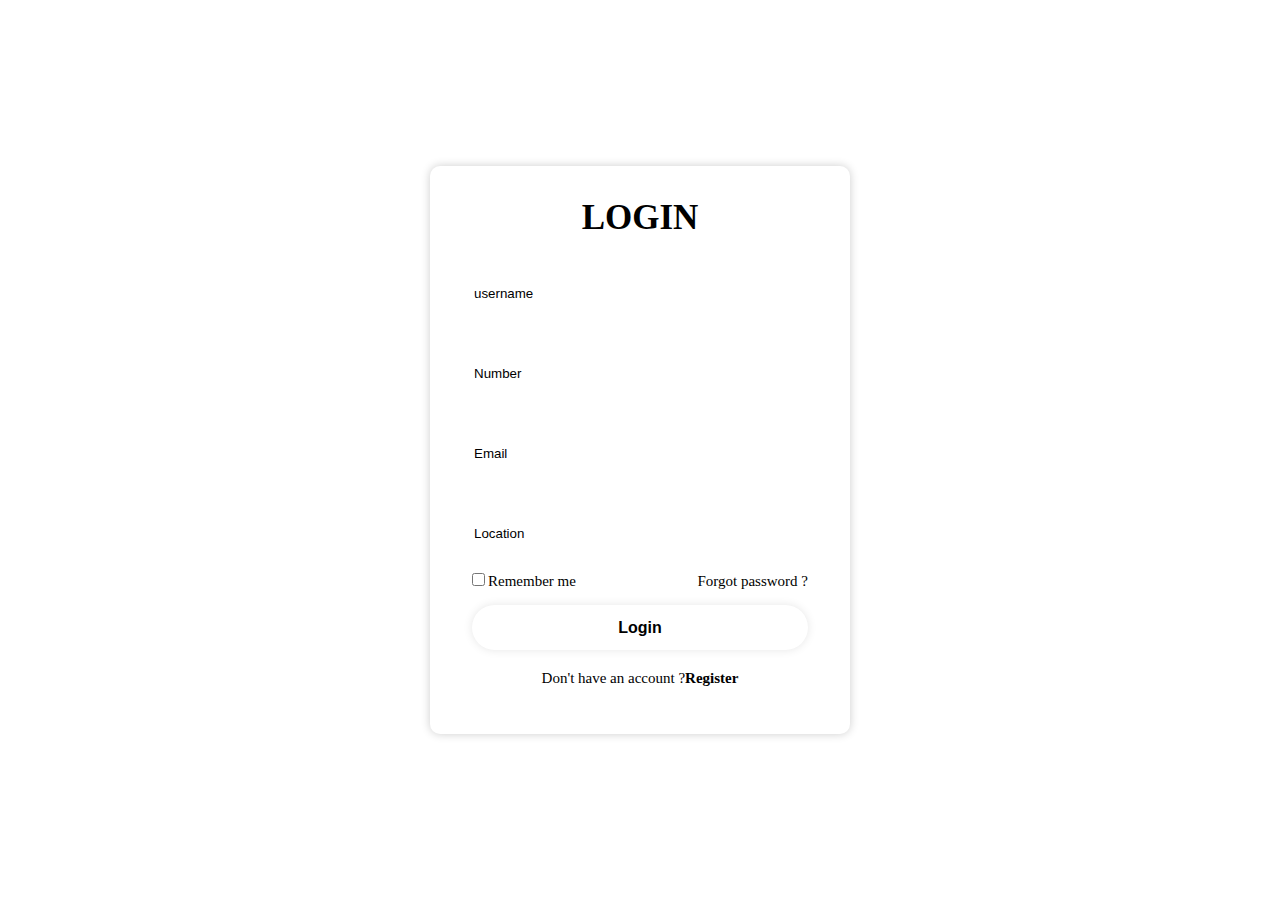
==== login.html @ 52b9b612 "hotel booking side" ====
<!DOCTYPE html>
<html lang="en">
  <head>
    <meta charset="UTF-8" />
    <meta name="viewport" content="width=device-width, initial-scale=1.0" />
    <link
      rel="stylesheet"
      href="https://cdnjs.cloudflare.com/ajax/libs/font-awesome/6.6.0/css/all.min.css"
      integrity="sha512-Kc323vGBEqzTmouAECnVceyQqyqdsSiqLQISBL29aUW4U/M7pSPA/gEUZQqv1cwx4OnYxTxve5UMg5GT6L4JJg=="
      crossorigin="anonymous"
      referrerpolicy="no-referrer"
    />

    <link rel="stylesheet" href="login.css" />
    <title>Document</title>
  </head>
  <body>

    
    


    <div class="log">
      <form action="">
        <h1>LOGIN</h1>
        <div class="user">
          <input type="text" placeholder="username" required />
          <i class="fa-solid fa-user"></i>
        </div>
        <div class="user">
          <input type="number" placeholder="Number" required />
          <i class="fa-solid fa-lock"></i>
        </div>
        <div class="user">
          <input type="email" placeholder="Email" required />
          <i class="fa-solid fa-lock"></i>
        </div>
        <div class="user">
          <input type="text" placeholder="Location" required />
          <i class="fa-solid fa-lock"></i>
        </div>
        <div class="for">
          <label for=""><input type="checkbox" />Remember me</label>
          <a href="#">Forgot password ?</a>
        </div>
        <button type="submit" class="btn"><a href="/index.html" style="text-decoration: none; color: black;">Login</a></button>
        <div class="reg">
          <p>Don't have an account ?<a href="#">Register</a></p>
        </div>
      </form>
    </div>
  </body>
</html>
---- login.css ----
* {
  margin: 0%;
  padding: 0%;
  box-sizing: border-box;
}

body {
  display: flex;
  justify-content: center;
  align-items: center;
  height: 100vh;
  background: url("https://cdn.pixabay.com/photo/2017/06/12/21/01/liege-2396802_640.jpg")
    no-repeat;
  background-size: cover;
  background-position: center;
}

.log {
  width: 420px;
  background: transparent;
  border: 2px solid rgba(255, 255, 255, 0.2);
  backdrop-filter: blue(20px);
  box-shadow: 0 0 10px rgba(0, 0, 0, 0.2);
  color: black;
  border-radius: 10px;
  padding: 30px 40px;
}
.log h1 {
  font-size: 35px;
  text-align: center;
}
.log .user {
  position: relative;
  width: 100%;
  height: 50px;
  margin: 30px 0;
}
.user input {
  width: 100%;
  height: 100%;
  background: transparent;
  border: none;
  outline: none;
  border: 2px solid rgba(255, 255, 255, 0.2);
  border-radius: 40px;
}
.user input::placeholder {
  color: black;
}
.user i {
  position: absolute;
  right: 20px;
  top: 50%;
  transform: translate(-50%);
  font-size: 20px;
}
.log .for {
  display: flex;
  justify-content: space-between;
  font-size: 15px;
  margin: -15px 0 15px;
}
.for label input {
  color: black;
  margin-right: 3px;
}
.for a {
  color: black;
  text-decoration: none;
}
.for a:hover {
  text-decoration: underline;
}
.log .btn {
  width: 100%;
  height: 45px;
  background: white;
  border: none;
  outline: none;
  border-radius: 40px;
  box-shadow: 0 0 10px rgba(0, 0, 0, 0.1);
  cursor: pointer;
  font-size: 16px;
  color: #333;
  font-weight: 600;
}
.log .reg {
  font-size: 15px;
  text-align: center;
  margin: 20px 0 15px;
}
.reg p a {
  color: black;
  text-decoration: none;
  font-weight: 600;
}
.reg p a:hover {
  text-decoration: underline;
}
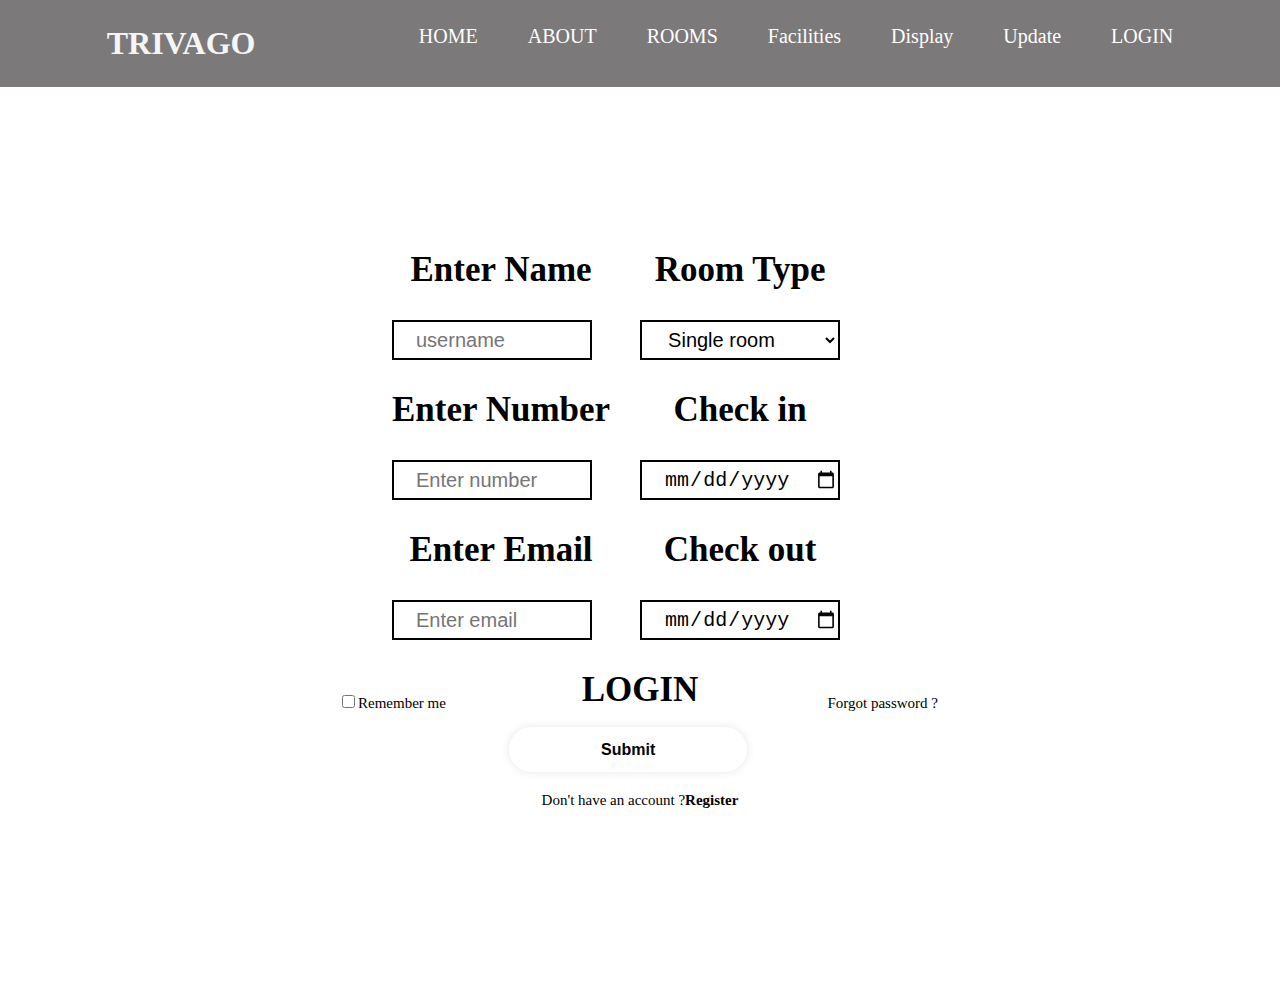
==== commit c6b51608: "some changes" ====
--- a/login.html
+++ b/login.html
@@ -12,42 +12,91 @@
     />
 
     <link rel="stylesheet" href="login.css" />
+    <!-- <link rel="stylesheet" href="style.css"> -->
     <title>Document</title>
   </head>
   <body>
 
+    <header>
+      <h1>TRIVAGO</h1>
+      <nav>
+        <ul>
+          <li><a href="index.html">HOME</a></li>
+          <li><a href="#">ABOUT</a></li>
+          <li><a href="/room.html">ROOMS</a></li>
+          <li><a href="#"> Facilities</a></li>
+          <li><a href="/display.html"> Display</a></li>
+          <li><a href="/update.html"> Update</a></li>
+          <li><a href="/login.html">LOGIN</a></li>
+        </ul>
+      </nav>
+    </header>
+
     
-    
+    <!-- <form action="">
+    <label for="nam">Name</label>
+    <input type="text" id="nam" placeholder="Enter your name">
+    <label for="email">Email</label>
+    <input type="email" id="email" placeholder="Enter your email">
+    <label for="mob">Mobile number</label>
+    <input type="number" id="mob" placeholder="Enter your number">
+    <label for="dat">Check in</label>
+    <input type="date" id="dat">
+    <label for="up">Check out</label>
+    <input type="date" id="up">
+  </form> -->
 
+<div class="sub1">
 
-    <div class="log">
+<div class="log">
+   
       <form action="">
-        <h1>LOGIN</h1>
-        <div class="user">
-          <input type="text" placeholder="username" required />
-          <i class="fa-solid fa-user"></i>
+        
+        <div class="int">
+          <div>
+           <h1>Enter Name</h1> 
+          <input class="user" type="text" id="nm" placeholder="username" required />
+          
+        
+            <h1>Enter Number</h1> 
+          <input class="user" type="number" id="no" placeholder="Enter number" required />
+          
+        
+            <h1>Enter Email</h1> 
+          <input class="user" type="email" id="em" placeholder="Enter email" required />
+          </div>
+        <div >
+          <h1>Room Type</h1> 
+          
+          <select class="user" id="ro">
+            <option value="Double">Double room</option>
+            <option value="Single" selected>Single room</option>
+            <option value="room">Triple room</option>
+        </select>
+        
+          <h1>Check in</h1> 
+          <input class="user" type="date" id="int" placeholder="Check in" required />
+          <h1>Check out</h1>
+          <input class="user" type="date" id="out" placeholder="Check out" required />
+          
+          
         </div>
-        <div class="user">
-          <input type="number" placeholder="Number" required />
-          <i class="fa-solid fa-lock"></i>
         </div>
-        <div class="user">
-          <input type="email" placeholder="Email" required />
-          <i class="fa-solid fa-lock"></i>
-        </div>
-        <div class="user">
-          <input type="text" placeholder="Location" required />
-          <i class="fa-solid fa-lock"></i>
-        </div>
+         
+      <h1>LOGIN</h1>
         <div class="for">
           <label for=""><input type="checkbox" />Remember me</label>
           <a href="#">Forgot password ?</a>
         </div>
-        <button type="submit" class="btn"><a href="/index.html" style="text-decoration: none; color: black;">Login</a></button>
+        <button type="submit" class="btn" id="btn1"><a href="/index.html" style="text-decoration: none; color: black;">Submit</a></button>
         <div class="reg">
           <p>Don't have an account ?<a href="#">Register</a></p>
         </div>
       </form>
     </div>
+
+    </div>
+
+    <script src="/datasave.js"></script>
   </body>
 </html>
--- a/login.css
+++ b/login.css
@@ -4,7 +4,32 @@
   box-sizing: border-box;
 }
 
-body {
+header{
+    display: flex;
+    justify-content:space-around;
+    padding: 25px;
+    background-color: rgba(111, 108, 108, 0.915);
+    width: 100%;
+    h1{
+        color: whitesmoke;
+    }
+   
+    ul{
+        display: flex;
+        gap: 50px;
+        
+    }
+    li{
+        list-style: none;
+    }
+    a{
+        text-decoration: none;
+        color: white;
+        font-size: 20px;
+
+    }
+}
+.sub1 {
   display: flex;
   justify-content: center;
   align-items: center;
@@ -16,14 +41,14 @@
 }
 
 .log {
-  width: 420px;
+  width: 600px;
   background: transparent;
   border: 2px solid rgba(255, 255, 255, 0.2);
-  backdrop-filter: blue(20px);
-  box-shadow: 0 0 10px rgba(0, 0, 0, 0.2);
+  /* backdrop-filter: blue(20px); */
+  /* box-shadow: 0 0 10px rgb(0, 0, 0); */
   color: black;
   border-radius: 10px;
-  padding: 30px 40px;
+  /* padding: 30px 40px; */
 }
 .log h1 {
   font-size: 35px;
@@ -31,21 +56,35 @@
 }
 .log .user {
   position: relative;
-  width: 100%;
-  height: 50px;
+  width: 200px;
+  height: 40px;
   margin: 30px 0;
+  border: 2px solid black;
+  /* padding-left: 45px;
+  padding-right: 45px; */
 }
-.user input {
-  width: 100%;
-  height: 100%;
+.int{
+  display: flex;
+  gap: 30px;
+  margin-left: 50px;
+}
+
+.user  {
+  width: 60%;
+  height: 60%;
   background: transparent;
   border: none;
   outline: none;
   border: 2px solid rgba(255, 255, 255, 0.2);
-  border-radius: 40px;
+  border-radius: 0px;
+  padding-left: 22px;
+  font-size: 20px;
+  /* color: black; */
+  
 }
 .user input::placeholder {
   color: black;
+  
 }
 .user i {
   position: absolute;
@@ -72,7 +111,7 @@
   text-decoration: underline;
 }
 .log .btn {
-  width: 100%;
+  width: 40%;
   height: 45px;
   background: white;
   border: none;
@@ -83,6 +122,7 @@
   font-size: 16px;
   color: #333;
   font-weight: 600;
+  margin-left: 167px;
 }
 .log .reg {
   font-size: 15px;
--- a/style.css
+++ b/style.css
@@ -0,0 +1,569 @@
+* {
+  padding: 0%;
+  margin: 0%;
+  box-sizing: border-box;
+}
+
+body {
+  overflow-x: hidden;
+}
+
+header {
+  display: flex;
+  justify-content: space-around;
+  padding: 25px;
+  background-color: rgba(111, 108, 108, 0.915);
+  width: 100%;
+}
+header h1 {
+  color: whitesmoke;
+}
+header ul {
+  display: flex;
+  gap: 50px;
+}
+header li {
+  list-style: none;
+}
+header a {
+  text-decoration: none;
+  color: white;
+  font-size: 20px;
+}
+
+.start {
+  height: 800px;
+  width: 100%;
+  background-image: url("https://themewagon.github.io/hotel/img/slider-1.jpg");
+}
+.start h1 {
+  color: white;
+  font-size: 100px;
+  text-align: center;
+  margin-left: 40px;
+  padding-top: 358px;
+}
+
+section {
+  text-align: center;
+  margin: 150px;
+}
+section h1 {
+  font-size: 48px;
+  margin: 33px;
+}
+section p {
+  font-size: 22px;
+}
+section .pera {
+  display: flex;
+  gap: 30px;
+  justify-content: center;
+}
+
+#wellness {
+  margin-top: 100px;
+}
+#wellness img {
+  width: 582px;
+  height: 500px;
+}
+#wellness p {
+  font-size: 22px;
+  font-family: "Open Sans", sans-serif;
+}
+#wellness h1 {
+  margin: 20px;
+  font-size: 40px;
+  font-family: "Taviraj", serif;
+}
+#wellness .bad {
+  display: flex;
+  justify-content: center;
+  height: 500px;
+}
+#wellness .bad a {
+  text-decoration: none;
+  color: black;
+  border: 1px solid black;
+  padding: 20px;
+  padding-left: 50px;
+  padding-right: 50px;
+  font-size: 20px;
+  font-family: "Taviraj", serif;
+}
+#wellness .bad .sit {
+  margin: 90px;
+}
+#wellness .roof {
+  display: flex;
+  justify-content: center;
+}
+#wellness .roof a {
+  text-decoration: none;
+  color: black;
+  border: 1px solid black;
+  padding: 20px;
+  margin: 40px;
+  padding-left: 50px;
+  padding-right: 50px;
+  font-size: 20px;
+}
+#wellness .roof .dolor {
+  margin-top: 120px;
+}
+
+html,
+body {
+  position: relative;
+  height: 100%;
+}
+
+body {
+  background: #eee;
+  font-family: Helvetica Neue, Helvetica, Arial, sans-serif;
+  font-size: 14px;
+  color: #000;
+  margin: 0;
+  padding: 0;
+}
+
+.swiper {
+  width: 1000px;
+  height: 600px;
+  margin: 20px;
+}
+
+.swiper-slide {
+  text-align: center;
+  font-size: 18px;
+  background: #fff;
+  display: flex;
+  justify-content: center;
+  align-items: center;
+}
+
+.swiper-slide img {
+  display: block;
+  width: 100%;
+  height: 100%;
+  -o-object-fit: cover;
+     object-fit: cover;
+}
+
+.swiper {
+  margin-left: auto;
+  margin-right: auto;
+}
+
+#Facilities {
+  padding-left: 160px;
+  font-size: 72px;
+  font-weight: 400;
+  font-family: "Taviraj", serif;
+}
+
+#btn0 {
+  margin: 40px;
+  gap: 20px;
+  box-shadow: 10px 10px 5px rgb(91, 86, 86);
+  border: 1px solid black;
+  width: 300px;
+}
+#btn0 div {
+  text-align: center;
+  font-family: "Taviraj", serif;
+  height: 180px;
+}
+#btn0 img {
+  width: 299px;
+  height: 200px;
+}
+#btn0 h1 {
+  font-size: 30x;
+  font-family: "Taviraj", serif;
+}
+#btn0 p {
+  margin: 20px;
+}
+#btn0 a {
+  border: 1px solid black;
+  padding: 10px;
+  text-decoration: none;
+  color: black;
+}
+
+.fle {
+  display: flex;
+  justify-content: center;
+}
+
+#btn {
+  margin: 40px;
+  gap: 20px;
+  box-shadow: 10px 10px 5px rgb(91, 86, 86);
+  border: 1px solid black;
+  width: 1300px;
+}
+#btn div {
+  width: 60%;
+  text-align: center;
+  padding-top: 50px;
+  font-family: "Taviraj", serif;
+}
+#btn img {
+  width: 500px;
+  height: 300px;
+}
+#btn h1 {
+  font-size: 40x;
+  font-family: "Taviraj", serif;
+}
+#btn p {
+  font-size: 25px;
+  margin: 40px;
+  word-spacing: 8px;
+}
+#btn a {
+  border: 1px solid black;
+  padding: 10px;
+  text-decoration: none;
+  color: black;
+}
+
+#btn1 {
+  margin: 40px;
+  gap: 20px;
+  box-shadow: 10px 10px 5px rgb(91, 86, 86);
+  border: 1px solid black;
+  width: 1300px;
+}
+#btn1 div {
+  width: 60%;
+  text-align: center;
+  padding-top: 50px;
+  font-family: "Taviraj", serif;
+}
+#btn1 img {
+  width: 500px;
+  height: 300px;
+}
+#btn1 h1 {
+  font-size: 40x;
+  font-family: "Taviraj", serif;
+}
+#btn1 p {
+  font-size: 25px;
+  margin: 40px;
+  word-spacing: 8px;
+}
+#btn1 a {
+  border: 1px solid black;
+  padding: 10px;
+  text-decoration: none;
+  color: black;
+}
+
+#btn2 {
+  margin: 40px;
+  gap: 20px;
+  box-shadow: 10px 10px 5px rgb(91, 86, 86);
+  border: 1px solid black;
+  width: 1300px;
+}
+#btn2 div {
+  width: 60%;
+  text-align: center;
+  padding-top: 50px;
+  font-family: "Taviraj", serif;
+}
+#btn2 img {
+  width: 500px;
+  height: 300px;
+}
+#btn2 h1 {
+  font-size: 40x;
+  font-family: "Taviraj", serif;
+}
+#btn2 p {
+  font-size: 25px;
+  margin: 40px;
+  word-spacing: 8px;
+}
+#btn2 a {
+  border: 1px solid black;
+  padding: 10px;
+  text-decoration: none;
+  color: black;
+}
+
+#btn3 {
+  margin: 40px;
+  gap: 20px;
+  box-shadow: 10px 10px 5px rgb(91, 86, 86);
+  border: 1px solid black;
+  width: 1300px;
+}
+#btn3 div {
+  width: 60%;
+  text-align: center;
+  padding-top: 50px;
+  font-family: "Taviraj", serif;
+}
+#btn3 img {
+  width: 500px;
+  height: 300px;
+}
+#btn3 h1 {
+  font-size: 40x;
+  font-family: "Taviraj", serif;
+}
+#btn3 p {
+  font-size: 25px;
+  margin: 40px;
+  word-spacing: 8px;
+}
+#btn3 a {
+  border: 1px solid black;
+  padding: 10px;
+  text-decoration: none;
+  color: black;
+}
+
+#boot {
+  background-color: lightblue;
+  width: 1200px;
+  margin: 40px;
+  padding: 20px;
+  display: flex;
+  gap: 10px;
+}
+#boot #bot {
+  padding: 5px;
+  padding-left: 10px;
+  padding-right: 10px;
+}
+#boot #inp {
+  padding: 5px;
+}
+
+#tab {
+  font-family: Arial, Helvetica, sans-serif;
+  border-collapse: collapse;
+  width: 100%;
+  margin-top: 40px;
+}
+#tab td {
+  border: 1px solid #ddd;
+  padding: 8px;
+}
+#tab th {
+  padding-top: 12px;
+  padding-bottom: 12px;
+  text-align: left;
+  background-color: rgb(108, 102, 102);
+  color: white;
+  border: 1px solid #ddd;
+  padding: 8px;
+}
+
+#tap tr:nth-child(even) {
+  background-color: #f2f2f2;
+}
+
+#tap tr:hover {
+  background-color: #ddd;
+}
+
+.footer {
+  background: #353535;
+  padding: 30px;
+  overflow: hidden;
+  width: 100%;
+  box-sizing: border-box;
+}
+.footer .fot {
+  display: flex;
+  gap: 150px;
+  margin: 50px;
+  padding-right: 15px;
+  padding-left: 115px;
+}
+.footer h5 {
+  color: #ae9548;
+  font-size: 20px;
+}
+.footer i {
+  color: #ae9548;
+}
+.footer p {
+  color: white;
+}
+.footer h1 {
+  color: white;
+  font-size: 40px;
+  position: relative;
+  padding-right: 15px;
+  padding-left: 25px;
+  font-family: "Taviraj", serif;
+}
+.footer .last {
+  border-top: 1px solid #ae9548;
+  padding: 20px 0;
+}
+
+@media (max-width: 768px) {
+  .fle {
+    flex-wrap: wrap;
+    margin-left: none;
+  }
+  .pera {
+    flex-wrap: wrap;
+    justify-content: center;
+  }
+  header {
+    width: 100%;
+  }
+  header ul {
+    gap: 30px;
+  }
+  .swiper {
+    width: 750px;
+    height: 500px;
+  }
+  .fot {
+    flex-wrap: wrap;
+  }
+  header a {
+    text-decoration: none;
+    color: white;
+    font-size: 14px;
+  }
+  .roof {
+    flex-direction: column-reverse;
+    place-items: center;
+    margin-top: 400px;
+  }
+  .sit {
+    height: 400px;
+  }
+  .bad {
+    flex-wrap: wrap;
+  }
+  #wellness img {
+    width: 396px;
+    height: 377px;
+  }
+  .start h1 {
+    color: white;
+    font-size: 77px;
+    text-align: center;
+    margin-left: 40px;
+    padding-top: 262px;
+  }
+  section h1 {
+    font-size: 23px;
+  }
+  Section p {
+    font-size: 16px;
+  }
+  #Facilities {
+    padding-left: 39px;
+  }
+  #wellness .roof a {
+    text-decoration: none;
+    color: black;
+    border: 1px solid black;
+    padding: 12px;
+    margin: 13px;
+    padding-left: 29px;
+    padding-right: 29px;
+    font-size: 15px;
+  }
+  #wellness .bad a {
+    text-decoration: none;
+    color: black;
+    border: 1px solid black;
+    padding: 12px;
+    padding-left: 29px;
+    padding-right: 29px;
+    font-size: 16px;
+    font-family: "Taviraj", serif;
+  }
+  #wellness .bad .sit {
+    margin: 90px;
+  }
+}
+@media (max-width: 480px) {
+  .fle {
+    flex-wrap: wrap;
+  }
+  .pera {
+    flex-wrap: wrap;
+    justify-content: center;
+  }
+  .swiper {
+    width: 400px;
+    height: 500px;
+  }
+  .fot {
+    flex-wrap: wrap;
+  }
+  nav ul {
+    display: none;
+  }
+  .roof {
+    flex-direction: column-reverse;
+    place-items: center;
+    margin-top: 600px;
+  }
+  .sit {
+    height: 400px;
+  }
+  .bad {
+    flex-wrap: wrap;
+  }
+  #wellness img {
+    width: 396px;
+    height: 377px;
+  }
+  .start h1 {
+    color: white;
+    font-size: 77px;
+    text-align: center;
+    margin-left: 40px;
+    padding-top: 262px;
+  }
+  section h1 {
+    font-size: 23px;
+  }
+  Section p {
+    font-size: 16px;
+  }
+  #Facilities {
+    padding-left: 39px;
+  }
+  #wellness .roof a {
+    text-decoration: none;
+    color: black;
+    border: 1px solid black;
+    padding: 12px;
+    margin: 13px;
+    padding-left: 29px;
+    padding-right: 29px;
+    font-size: 15px;
+  }
+  #wellness .bad a {
+    text-decoration: none;
+    color: black;
+    border: 1px solid black;
+    padding: 12px;
+    padding-left: 29px;
+    padding-right: 29px;
+    font-size: 16px;
+    font-family: "Taviraj", serif;
+  }
+  #wellness .bad .sit {
+    margin: 90px;
+  }
+}/*# sourceMappingURL=style.css.map */